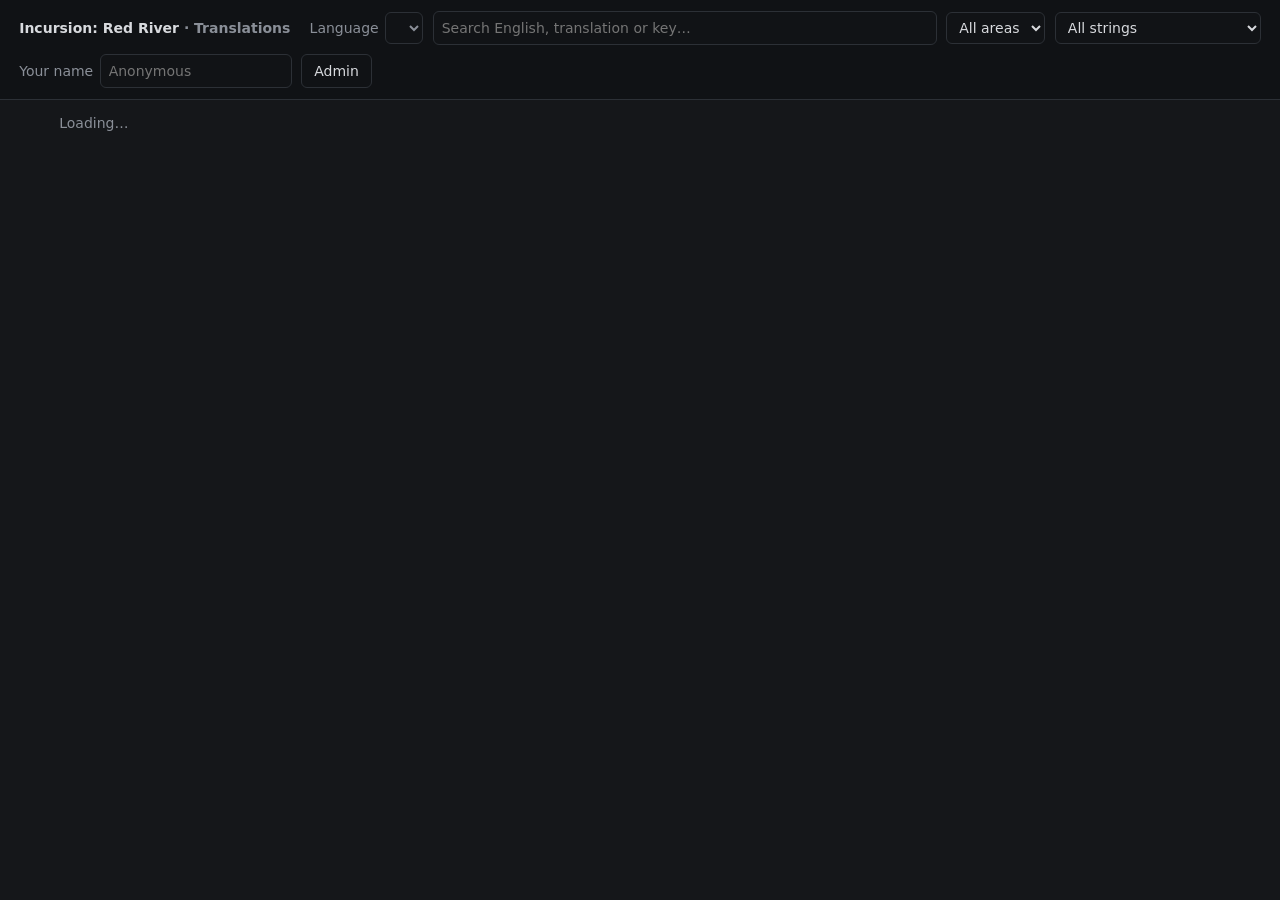
==== editor.html @ 63545543 "Community translation editor: suggestions, votes, admin queue with bulk apply Co-authored-by: Cursor" ====
<!doctype html>
<html lang="en">
<head>
<meta charset="utf-8">
<meta name="viewport" content="width=device-width, initial-scale=1">
<title>Incursion: Red River — Translation Editor</title>
<link rel="stylesheet" href="editor.css">
</head>
<body>
<header>
  <div class="brand">Incursion: Red River <span class="muted">· Translations</span></div>
  <label class="field">Language <select id="culture"></select></label>
  <input id="search" type="search" placeholder="Search English, translation or key…">
  <select id="area"><option value="">All areas</option></select>
  <select id="filter">
    <option value="all">All strings</option>
    <option value="ai">AI translated</option>
    <option value="missing">Untranslated / outdated</option>
    <option value="human">Human translated</option>
    <option value="open">Has suggestions</option>
    <option value="mine">My suggestions</option>
  </select>
  <label class="field">Your name <input id="displayName" maxlength="40" placeholder="Anonymous"></label>
  <button id="adminToggle" class="ghost">Admin</button>
</header>

<div id="notice" hidden></div>

<section id="admin" hidden>
  <div class="admin-grid">
    <div class="card">
      <h3>Moderator sign-in</h3>
      <p class="muted">Your Supabase admin account — needed to apply, reject and ban.</p>
      <div id="adminAuth" class="row">
        <input id="adminEmail" type="email" placeholder="Email" autocomplete="username">
        <input id="adminPassword" type="password" placeholder="Password" autocomplete="current-password">
        <button id="adminSignIn">Sign in</button>
      </div>
      <div class="row"><span id="adminWho" class="muted"></span><button id="adminSignOut" class="ghost" hidden>Sign out</button></div>
    </div>
    <div class="card">
      <h3>GitHub token</h3>
      <p class="muted">Fine-grained token for this repo with <b>Contents: read/write</b>. Kept only in this browser.</p>
      <div class="row">
        <input id="ghToken" type="password" placeholder="github_pat_…" autocomplete="off">
        <button id="ghSave">Save</button>
        <button id="ghForget" class="ghost">Forget</button>
      </div>
      <div id="ghWho" class="muted"></div>
    </div>
    <div class="card">
      <h3>Acceptance threshold</h3>
      <p class="muted">A suggestion enters the queue at net score (up − down) ≥ threshold.</p>
      <div id="thresholds"></div>
      <div class="row"><button id="thresholdsSave">Save to repo</button><span id="thresholdsState" class="muted"></span></div>
    </div>
  </div>
  <div class="card">
    <div class="row wrap">
      <h3 class="grow">Queue</h3>
      <label class="field"><input type="checkbox" id="queueAll"> Show every open suggestion</label>
      <button id="queueRefresh" class="ghost">Refresh</button>
      <button id="queueSelectAll" class="ghost">Select all</button>
      <button id="queueReject" class="danger">Reject selected</button>
      <button id="queueApply" class="primary">Apply selected</button>
    </div>
    <div id="queue" class="muted">Sign in and add a token to load the queue.</div>
  </div>
</section>

<main>
  <div id="summary" class="muted">Loading…</div>
  <div id="list"></div>
  <nav id="pager"></nav>
</main>

<div id="captcha" hidden>
  <div class="box">
    <p>Quick check before your first vote or suggestion.</p>
    <div id="captchaWidget"></div>
    <button id="captchaCancel" class="ghost">Cancel</button>
  </div>
</div>

<script type="module" src="editor.js"></script>
</body>
</html>
---- editor.css ----
:root {
  --bg: #15171a; --panel: #1d2024; --line: #2c3036; --text: #d8dade; --muted: #8a8f98;
  --accent: #4c8bf5; --good: #3fb37f; --warn: #d9a441; --bad: #e0605a; --ai: #a57cf0;
}
* { box-sizing: border-box; }
body { font: 14px/1.45 system-ui, "Segoe UI", "Noto Sans", sans-serif; background: var(--bg); color: var(--text); margin: 0; }
.muted { color: var(--muted); }
.grow { flex: 1; }
button, input, select, textarea { font: inherit; color: inherit; }
input, select, textarea { background: #111316; border: 1px solid var(--line); border-radius: 6px; padding: .35rem .5rem; }
textarea { width: 100%; min-height: 3.2rem; resize: vertical; }
button { background: #2a2f36; border: 1px solid var(--line); border-radius: 6px; padding: .35rem .75rem; cursor: pointer; }
button:hover:not(:disabled) { border-color: var(--accent); }
button:disabled { opacity: .45; cursor: default; }
button.primary { background: var(--accent); border-color: var(--accent); color: #fff; }
button.danger { color: var(--bad); }
button.ghost { background: transparent; }
button.link { background: none; border: none; color: var(--accent); padding: 0; }

header { position: sticky; top: 0; z-index: 5; display: flex; flex-wrap: wrap; gap: .6rem; align-items: center;
  padding: .7rem 1.2rem; background: #101215; border-bottom: 1px solid var(--line); }
header .brand { font-weight: 600; margin-right: .6rem; }
header #search { flex: 1; min-width: 14rem; }
.field { display: inline-flex; gap: .4rem; align-items: center; color: var(--muted); }
.row { display: flex; gap: .5rem; align-items: center; margin-top: .4rem; }
.row.wrap { flex-wrap: wrap; margin-top: 0; }

#notice { margin: .8rem 1.2rem 0; padding: .6rem .8rem; border-radius: 6px; background: #2b2410; border: 1px solid #5a4a1c; }
#notice.error { background: #2d1616; border-color: #6b2b2b; }

main, #admin { padding: .8rem 1.2rem; max-width: 1200px; margin: 0 auto; }
#summary { margin-bottom: .6rem; }
.card { background: var(--panel); border: 1px solid var(--line); border-radius: 8px; padding: .8rem 1rem; margin-bottom: .8rem; }
.card h3 { margin: 0 0 .3rem; font-size: 15px; }
.admin-grid { display: grid; grid-template-columns: repeat(auto-fit, minmax(300px, 1fr)); gap: .8rem; }

.entry { background: var(--panel); border: 1px solid var(--line); border-radius: 8px; padding: .7rem .9rem; margin-bottom: .6rem; }
.entry .head { display: flex; gap: .6rem; font-size: 12px; color: var(--muted); }
.entry .head .key { font-family: ui-monospace, Consolas, monospace; overflow: hidden; text-overflow: ellipsis; white-space: nowrap; }
.text { white-space: pre-wrap; word-break: break-word; }
.source { margin: .25rem 0 .45rem; font-size: 15px; }
.current { display: flex; gap: .7rem; align-items: flex-start; padding: .45rem .6rem; background: #17191c; border-radius: 6px; }
.current .text { flex: 1; }
.current.empty .text { color: var(--muted); font-style: italic; }

.badge { display: inline-block; font-size: 11px; padding: .05rem .45rem; border-radius: 999px; border: 1px solid currentColor; white-space: nowrap; }
.badge.ai { color: var(--ai); } .badge.community, .badge.human { color: var(--good); }
.badge.none { color: var(--muted); } .badge.stale, .badge.outdated { color: var(--warn); }
.badge.pass { color: var(--accent); } .badge.mine { color: var(--muted); }

.votes { display: inline-flex; gap: .25rem; align-items: center; white-space: nowrap; }
.votes button { padding: .1rem .45rem; font-size: 12px; }
.votes button.up.active { border-color: var(--good); color: var(--good); }
.votes button.down.active { border-color: var(--bad); color: var(--bad); }
.votes .net { min-width: 2.2rem; text-align: center; font-variant-numeric: tabular-nums; }

.toggle { margin-top: .45rem; }
.suggestions { margin-top: .5rem; border-left: 2px solid var(--line); padding-left: .8rem; }
.sugg { padding: .45rem 0; border-bottom: 1px solid var(--line); }
.sugg:last-child { border-bottom: none; }
.sugg .line { display: flex; gap: .7rem; align-items: flex-start; }
.sugg .line .text { flex: 1; }
.sugg .note { color: var(--muted); font-size: 13px; margin-top: .15rem; white-space: pre-wrap; }
.sugg .by { color: var(--muted); font-size: 12px; margin-top: .2rem; display: flex; gap: .45rem; flex-wrap: wrap; align-items: center; }
.sugg.outdated .text { opacity: .6; }

.form { margin-top: .6rem; display: grid; gap: .4rem; }
.form .problems { color: var(--warn); font-size: 12px; }
.form .row { margin-top: 0; }

#pager { display: flex; gap: .5rem; align-items: center; justify-content: center; padding: .6rem 0 2rem; }

table.queue { width: 100%; border-collapse: collapse; margin-top: .5rem; }
table.queue th, table.queue td { padding: .35rem .5rem; border-bottom: 1px solid var(--line); text-align: left; vertical-align: top; }
table.queue td.num { text-align: right; font-variant-numeric: tabular-nums; white-space: nowrap; }
table.queue tr.outdated td { opacity: .5; }

#thresholds { display: grid; grid-template-columns: auto 5rem; gap: .3rem .6rem; align-items: center; }
#thresholds input[type=number] { width: 5rem; }

#captcha { position: fixed; inset: 0; background: rgba(0,0,0,.6); display: grid; place-items: center; z-index: 20; }
#captcha[hidden] { display: none; }
#captcha .box { background: var(--panel); border: 1px solid var(--line); border-radius: 8px; padding: 1rem 1.2rem; display: grid; gap: .6rem; justify-items: center; }
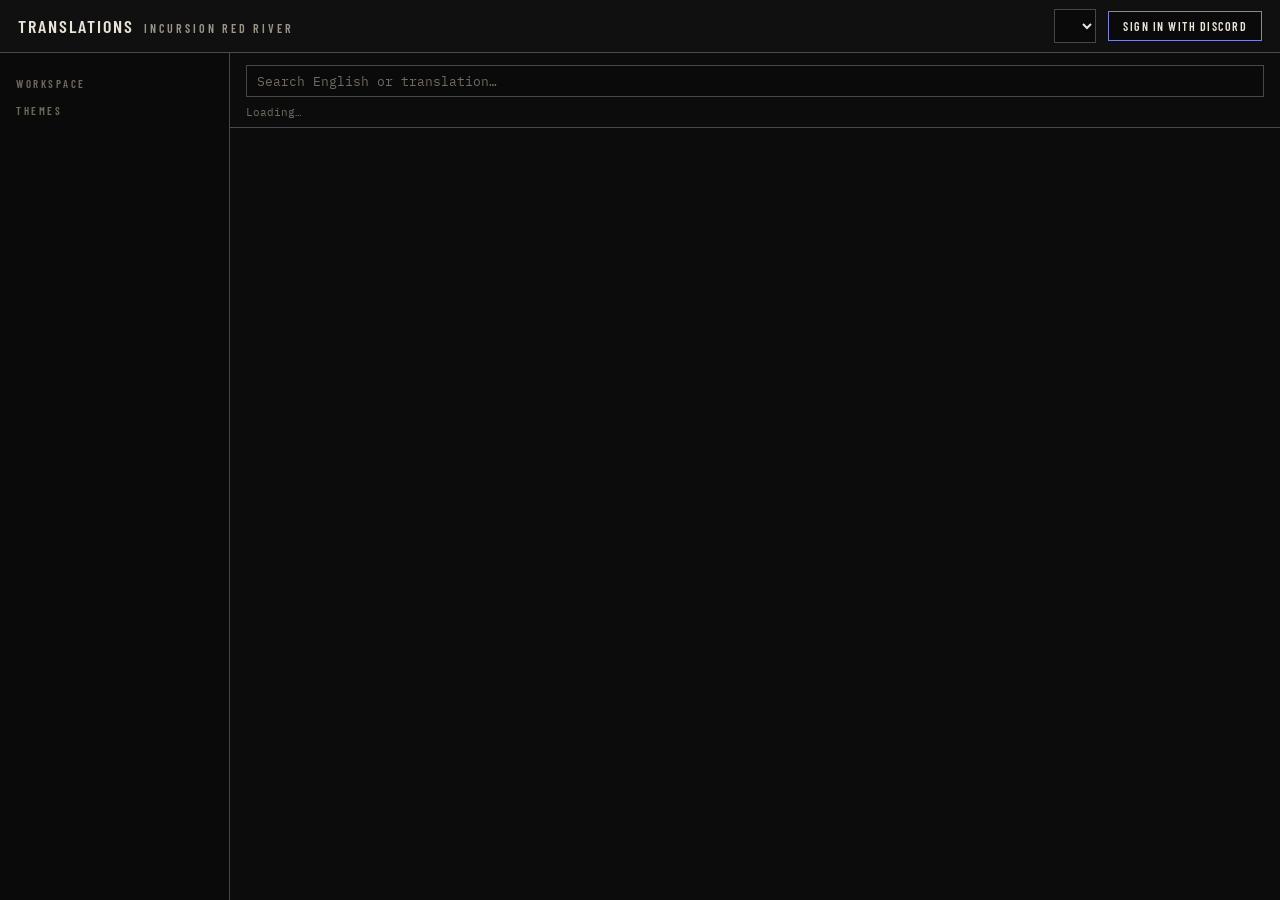
==== commit 559a5490: "Community editor: Discord sign-in (one vote per person), themed categories, rendered rich text, admi" ====
--- a/editor.html
+++ b/editor.html
@@ -1,87 +1,59 @@
-<!doctype html>
+<!DOCTYPE html>
 <html lang="en">
 <head>
-<meta charset="utf-8">
-<meta name="viewport" content="width=device-width, initial-scale=1">
-<title>Incursion: Red River — Translation Editor</title>
+<meta charset="UTF-8">
+<meta name="viewport" content="width=device-width, initial-scale=1.0">
+<title>Incursion Red River — Translations</title>
+<link rel="preconnect" href="https://fonts.googleapis.com">
+<link rel="preconnect" href="https://fonts.gstatic.com" crossorigin>
+<link href="https://fonts.googleapis.com/css2?family=IBM+Plex+Mono:wght@400;500;600&family=Barlow+Condensed:wght@500;600;700&family=Noto+Sans:ital,wght@0,400;0,700;1,400;1,700&display=swap" rel="stylesheet">
 <link rel="stylesheet" href="editor.css">
 </head>
 <body>
 <header>
-  <div class="brand">Incursion: Red River <span class="muted">· Translations</span></div>
-  <label class="field">Language <select id="culture"></select></label>
-  <input id="search" type="search" placeholder="Search English, translation or key…">
-  <select id="area"><option value="">All areas</option></select>
-  <select id="filter">
-    <option value="all">All strings</option>
-    <option value="ai">AI translated</option>
-    <option value="missing">Untranslated / outdated</option>
-    <option value="human">Human translated</option>
-    <option value="open">Has suggestions</option>
-    <option value="mine">My suggestions</option>
-  </select>
-  <label class="field">Your name <input id="displayName" maxlength="40" placeholder="Anonymous"></label>
-  <button id="adminToggle" class="ghost">Admin</button>
-</header>
-
-<div id="notice" hidden></div>
-
-<section id="admin" hidden>
-  <div class="admin-grid">
-    <div class="card">
-      <h3>Moderator sign-in</h3>
-      <p class="muted">Your Supabase admin account — needed to apply, reject and ban.</p>
-      <div id="adminAuth" class="row">
-        <input id="adminEmail" type="email" placeholder="Email" autocomplete="username">
-        <input id="adminPassword" type="password" placeholder="Password" autocomplete="current-password">
-        <button id="adminSignIn">Sign in</button>
-      </div>
-      <div class="row"><span id="adminWho" class="muted"></span><button id="adminSignOut" class="ghost" hidden>Sign out</button></div>
-    </div>
-    <div class="card">
-      <h3>GitHub token</h3>
-      <p class="muted">Fine-grained token for this repo with <b>Contents: read/write</b>. Kept only in this browser.</p>
-      <div class="row">
-        <input id="ghToken" type="password" placeholder="github_pat_…" autocomplete="off">
-        <button id="ghSave">Save</button>
-        <button id="ghForget" class="ghost">Forget</button>
-      </div>
-      <div id="ghWho" class="muted"></div>
-    </div>
-    <div class="card">
-      <h3>Acceptance threshold</h3>
-      <p class="muted">A suggestion enters the queue at net score (up − down) ≥ threshold.</p>
-      <div id="thresholds"></div>
-      <div class="row"><button id="thresholdsSave">Save to repo</button><span id="thresholdsState" class="muted"></span></div>
+  <h1>Translations<small>Incursion Red River</small></h1>
+  <div class="spacer"></div>
+  <select id="culture" title="Language you are translating into"></select>
+  <button id="adminBtn" class="ghost" hidden>Admin</button>
+  <div id="account">
+    <button id="signInBtn" class="discord">Sign in with Discord</button>
+    <button id="accountBtn" class="ghost" hidden></button>
+    <div id="accountMenu" hidden>
+      <div class="who" id="accountWho"></div>
+      <button id="copyIdBtn" class="ghost small">Copy user id</button>
+      <button id="signOutBtn" class="ghost small">Sign out</button>
     </div>
   </div>
-  <div class="card">
-    <div class="row wrap">
-      <h3 class="grow">Queue</h3>
-      <label class="field"><input type="checkbox" id="queueAll"> Show every open suggestion</label>
-      <button id="queueRefresh" class="ghost">Refresh</button>
-      <button id="queueSelectAll" class="ghost">Select all</button>
-      <button id="queueReject" class="danger">Reject selected</button>
-      <button id="queueApply" class="primary">Apply selected</button>
+</header>
+<main>
+  <div id="sidebar">
+    <div class="side-h">Workspace</div>
+    <div id="views"></div>
+    <div class="side-h">Themes</div>
+    <div id="themeList"></div>
+    <div id="adminNav" hidden>
+      <div class="side-h">Admin</div>
+      <div id="adminViews"></div>
     </div>
-    <div id="queue" class="muted">Sign in and add a token to load the queue.</div>
   </div>
-</section>
 
-<main>
-  <div id="summary" class="muted">Loading…</div>
-  <div id="list"></div>
-  <nav id="pager"></nav>
+  <div id="content">
+    <div id="toolbar">
+      <div class="trow">
+        <input type="search" id="search" placeholder="Search English or translation…">
+      </div>
+      <div id="countline">Loading…</div>
+      <div id="notice" hidden></div>
+    </div>
+    <div id="listWrap"></div>
+    <div id="adminView" hidden></div>
+  </div>
+
+  <div id="panel">
+    <div id="panelHead"></div>
+    <div id="panelBody"></div>
+  </div>
 </main>
-
-<div id="captcha" hidden>
-  <div class="box">
-    <p>Quick check before your first vote or suggestion.</p>
-    <div id="captchaWidget"></div>
-    <button id="captchaCancel" class="ghost">Cancel</button>
-  </div>
-</div>
-
 <script type="module" src="editor.js"></script>
 </body>
 </html>
--- a/editor.css
+++ b/editor.css
@@ -1,83 +1,174 @@
 :root {
-  --bg: #15171a; --panel: #1d2024; --line: #2c3036; --text: #d8dade; --muted: #8a8f98;
-  --accent: #4c8bf5; --good: #3fb37f; --warn: #d9a441; --bad: #e0605a; --ai: #a57cf0;
+  --bg: #0c0c0c;
+  --sidebar: #0a0a0a;
+  --panel: #101010;
+  --panel2: #161616;
+  --hover: #1a1a18;
+  --border: rgba(232, 228, 216, 0.28);
+  --border-strong: rgba(232, 228, 216, 0.55);
+  --text: #e8e4d8;
+  --dim: #9a9588;
+  --faint: #706b5e;
+  --accent: #c9b87a;
+  --accent-text: #14110a;
+  --attention: #d89c56;
+  --danger: #d47868;
+  --good: #8fbf7f;
+  --ai: #b08fc9;
+  --rt-red: #e0604f;
+  --font-ui: "Barlow Condensed", "Segoe UI", sans-serif;
+  --font-mono: "IBM Plex Mono", Consolas, monospace;
+  --font-text: "Noto Sans", "Segoe UI", system-ui, sans-serif;
 }
 * { box-sizing: border-box; }
-body { font: 14px/1.45 system-ui, "Segoe UI", "Noto Sans", sans-serif; background: var(--bg); color: var(--text); margin: 0; }
-.muted { color: var(--muted); }
-.grow { flex: 1; }
-button, input, select, textarea { font: inherit; color: inherit; }
-input, select, textarea { background: #111316; border: 1px solid var(--line); border-radius: 6px; padding: .35rem .5rem; }
-textarea { width: 100%; min-height: 3.2rem; resize: vertical; }
-button { background: #2a2f36; border: 1px solid var(--line); border-radius: 6px; padding: .35rem .75rem; cursor: pointer; }
-button:hover:not(:disabled) { border-color: var(--accent); }
-button:disabled { opacity: .45; cursor: default; }
-button.primary { background: var(--accent); border-color: var(--accent); color: #fff; }
-button.danger { color: var(--bad); }
+html { color-scheme: dark; }
+body { margin: 0; font-family: var(--font-mono); background: var(--bg); color: var(--text); font-size: 13px; overflow: hidden; }
+::placeholder { color: var(--faint); opacity: 1; }
+[hidden] { display: none !important; }
+
+/* ---- header ---- */
+header { display: flex; align-items: center; gap: 12px; padding: 0 18px; height: 53px; background: var(--panel); border-bottom: 1px solid var(--border); }
+header h1 { font-family: var(--font-ui); font-size: 18px; font-weight: 600; margin: 0; letter-spacing: 2px; text-transform: uppercase; }
+header h1 small { color: var(--dim); font-size: 12px; letter-spacing: 3px; margin-left: 10px; }
+header .spacer { flex: 1; }
+header select { width: auto; }
+#account { position: relative; }
+#accountMenu { position: absolute; right: 0; top: calc(100% + 6px); background: var(--panel2); border: 1px solid var(--border-strong); min-width: 230px; z-index: 40; padding: 6px; }
+#accountMenu .who { padding: 6px 8px 8px; color: var(--dim); font-size: 11.5px; border-bottom: 1px solid var(--border); margin-bottom: 6px; word-break: break-all; }
+#accountMenu button { width: 100%; text-align: left; margin-top: 3px; }
+
+/* ---- controls ---- */
+input[type=text], input[type=search], input[type=number], input[type=password], textarea, select {
+  background: #0a0a0a; color: var(--text); border: 1px solid var(--border); border-radius: 0;
+  padding: 7px 10px; font-size: 12.5px; font-family: var(--font-mono); width: 100%;
+}
+input:focus, textarea:focus, select:focus, .rich:focus { outline: none; border-color: var(--accent); }
+button {
+  background: #0a0a0a; color: var(--text); border: 1px solid var(--border-strong); border-radius: 0;
+  padding: 7px 14px; font-size: 12px; cursor: pointer; font-family: var(--font-ui);
+  letter-spacing: 1.5px; text-transform: uppercase; font-weight: 600; white-space: nowrap;
+}
+button:hover:not(:disabled) { border-color: var(--accent); color: var(--accent); }
+button:disabled { opacity: .4; cursor: default; }
+button.primary { background: var(--accent); color: var(--accent-text); border-color: var(--accent); clip-path: polygon(7px 0, 100% 0, 100% calc(100% - 7px), calc(100% - 7px) 100%, 0 100%, 0 7px); }
+button.primary:hover:not(:disabled) { color: var(--accent-text); filter: brightness(1.1); }
 button.ghost { background: transparent; }
-button.link { background: none; border: none; color: var(--accent); padding: 0; }
+button.danger { color: var(--danger); border-color: var(--danger); }
+button.small { padding: 4px 10px; font-size: 11px; }
+button.discord { border-color: #7984d8; }
+label.lbl { display: block; font-size: 11px; color: var(--dim); margin: 12px 0 4px; text-transform: uppercase; letter-spacing: 1.5px; font-family: var(--font-ui); font-weight: 600; }
+.hint { color: var(--faint); font-size: 11.5px; line-height: 1.6; }
 
-header { position: sticky; top: 0; z-index: 5; display: flex; flex-wrap: wrap; gap: .6rem; align-items: center;
-  padding: .7rem 1.2rem; background: #101215; border-bottom: 1px solid var(--line); }
-header .brand { font-weight: 600; margin-right: .6rem; }
-header #search { flex: 1; min-width: 14rem; }
-.field { display: inline-flex; gap: .4rem; align-items: center; color: var(--muted); }
-.row { display: flex; gap: .5rem; align-items: center; margin-top: .4rem; }
-.row.wrap { flex-wrap: wrap; margin-top: 0; }
+/* ---- layout ---- */
+main { display: flex; height: calc(100vh - 53px); }
+#sidebar { width: 230px; flex-shrink: 0; background: var(--sidebar); border-right: 1px solid var(--border); overflow-y: auto; padding: 10px; }
+#content { flex: 1; min-width: 0; display: flex; flex-direction: column; }
+#panel { width: 480px; flex-shrink: 0; background: var(--panel); border-left: 1px solid var(--border); display: none; flex-direction: column; }
+#panel.open { display: flex; }
 
-#notice { margin: .8rem 1.2rem 0; padding: .6rem .8rem; border-radius: 6px; background: #2b2410; border: 1px solid #5a4a1c; }
-#notice.error { background: #2d1616; border-color: #6b2b2b; }
+/* ---- sidebar ---- */
+.side-h { font-family: var(--font-ui); font-size: 11px; color: var(--faint); letter-spacing: 2.5px; text-transform: uppercase; font-weight: 600; margin: 14px 6px 6px; }
+.side-item { display: flex; align-items: center; gap: 8px; padding: 5px 9px; cursor: pointer; color: var(--dim); font-family: var(--font-ui); font-weight: 600; font-size: 14px; letter-spacing: 1px; text-transform: uppercase; border: 1px solid transparent; margin-bottom: 1px; }
+.side-item:hover { color: var(--text); border-color: var(--border); }
+.side-item.active { color: var(--accent); background: var(--panel2); border: 1px solid var(--border); }
+.side-item .nm { flex: 1; min-width: 0; overflow: hidden; text-overflow: ellipsis; white-space: nowrap; }
+.side-item .ct { color: var(--faint); font-size: 11px; font-family: var(--font-mono); letter-spacing: 0; }
+.side-item .ct.attn { color: var(--attention); }
 
-main, #admin { padding: .8rem 1.2rem; max-width: 1200px; margin: 0 auto; }
-#summary { margin-bottom: .6rem; }
-.card { background: var(--panel); border: 1px solid var(--line); border-radius: 8px; padding: .8rem 1rem; margin-bottom: .8rem; }
-.card h3 { margin: 0 0 .3rem; font-size: 15px; }
-.admin-grid { display: grid; grid-template-columns: repeat(auto-fit, minmax(300px, 1fr)); gap: .8rem; }
+/* ---- toolbar + list ---- */
+#toolbar { padding: 12px 16px 8px; border-bottom: 1px solid var(--border); }
+#toolbar .trow { display: flex; gap: 8px; align-items: center; }
+#countline { color: var(--faint); font-size: 11px; margin-top: 8px; }
+#notice { margin-top: 8px; padding: 8px 11px; background: rgba(80, 52, 22, 0.25); border: 1px dashed var(--attention); font-size: 12px; line-height: 1.6; }
+#notice.err { background: rgba(90, 30, 25, 0.3); border-color: var(--danger); }
+#notice.ok { background: rgba(60, 60, 30, 0.25); border-color: var(--accent); }
+#listWrap { flex: 1; overflow-y: auto; }
+table.list { width: 100%; border-collapse: collapse; table-layout: fixed; }
+table.list th { position: sticky; top: 0; background: var(--bg); z-index: 1; text-align: left; font-family: var(--font-ui); font-size: 11px; color: var(--faint); letter-spacing: 2px; text-transform: uppercase; font-weight: 600; padding: 8px 10px; border-bottom: 1px solid var(--border-strong); }
+table.list td { padding: 8px 10px; border-bottom: 1px dashed var(--border); vertical-align: top; }
+table.list tr.row { cursor: pointer; }
+table.list tr.row:hover td { background: var(--hover); }
+table.list tr.row.active td { background: var(--panel2); }
+table.list td.c-text { font-family: var(--font-text); font-size: 13.5px; line-height: 1.45; }
+table.list td.c-text .clamp { display: -webkit-box; -webkit-line-clamp: 3; -webkit-box-orient: vertical; overflow: hidden; white-space: pre-wrap; word-break: break-word; }
+table.list td.c-text .empty { color: var(--faint); font-style: italic; font-family: var(--font-mono); font-size: 12px; }
+table.list td.c-meta { white-space: nowrap; color: var(--dim); font-size: 11.5px; }
+table.list td.c-meta .sb { margin-bottom: 4px; }
+.more { display: flex; justify-content: center; padding: 14px; }
+.empty-state { color: var(--dim); padding: 40px 20px; line-height: 1.7; text-align: center; }
 
-.entry { background: var(--panel); border: 1px solid var(--line); border-radius: 8px; padding: .7rem .9rem; margin-bottom: .6rem; }
-.entry .head { display: flex; gap: .6rem; font-size: 12px; color: var(--muted); }
-.entry .head .key { font-family: ui-monospace, Consolas, monospace; overflow: hidden; text-overflow: ellipsis; white-space: nowrap; }
-.text { white-space: pre-wrap; word-break: break-word; }
-.source { margin: .25rem 0 .45rem; font-size: 15px; }
-.current { display: flex; gap: .7rem; align-items: flex-start; padding: .45rem .6rem; background: #17191c; border-radius: 6px; }
-.current .text { flex: 1; }
-.current.empty .text { color: var(--muted); font-style: italic; }
+/* ---- chips ---- */
+.sb { display: inline-block; font-family: var(--font-ui); font-size: 10.5px; font-weight: 600; letter-spacing: 1.2px; text-transform: uppercase; padding: 1px 7px; border: 1px solid; white-space: nowrap; }
+.sb.ai { color: var(--ai); } .sb.community, .sb.human { color: var(--good); }
+.sb.none { color: var(--faint); } .sb.stale, .sb.outdated { color: var(--attention); }
+.sb.pass { color: var(--accent); } .sb.mine { color: var(--dim); }
 
-.badge { display: inline-block; font-size: 11px; padding: .05rem .45rem; border-radius: 999px; border: 1px solid currentColor; white-space: nowrap; }
-.badge.ai { color: var(--ai); } .badge.community, .badge.human { color: var(--good); }
-.badge.none { color: var(--muted); } .badge.stale, .badge.outdated { color: var(--warn); }
-.badge.pass { color: var(--accent); } .badge.mine { color: var(--muted); }
+/* ---- rich text (in-game formatting) ---- */
+.rt { white-space: pre-wrap; word-break: break-word; }
+.rt-red { color: var(--rt-red); }
+.rt-strong { font-weight: 700; }
+.rt-italic { font-style: italic; }
+.rt-strongitalic, .rt-italicstrong { font-weight: 700; font-style: italic; }
+.rt-redacted { background: #2c2922; color: var(--dim); padding: 0 2px; }
+.rt-file_id, .rt-directory, .rt-fguid { font-family: var(--font-mono); font-size: .92em; color: var(--dim); }
+.rt-unknown { text-decoration: underline dotted var(--faint); }
+.arg { display: inline-block; font-family: var(--font-mono); font-size: .85em; color: var(--accent); border: 1px solid var(--accent); padding: 0 4px; margin: 0 1px; line-height: 1.35; user-select: all; }
 
-.votes { display: inline-flex; gap: .25rem; align-items: center; white-space: nowrap; }
-.votes button { padding: .1rem .45rem; font-size: 12px; }
-.votes button.up.active { border-color: var(--good); color: var(--good); }
-.votes button.down.active { border-color: var(--bad); color: var(--bad); }
-.votes .net { min-width: 2.2rem; text-align: center; font-variant-numeric: tabular-nums; }
+/* ---- detail panel ---- */
+#panelHead { padding: 14px 16px 10px; border-bottom: 1px solid var(--border); }
+#panelHead .top { display: flex; align-items: flex-start; gap: 12px; }
+#panelHead .theme { color: var(--faint); font-family: var(--font-ui); font-size: 12.5px; letter-spacing: 1.5px; text-transform: uppercase; }
+#panelHead .close { margin-left: auto; cursor: pointer; color: var(--dim); font-size: 15px; padding: 2px 7px; border: 1px solid transparent; }
+#panelHead .close:hover { color: var(--text); border-color: var(--border); }
+#panelHead .origin { color: var(--faint); font-size: 10.5px; word-break: break-all; margin-top: 4px; }
+#panelBody { flex: 1; overflow-y: auto; padding: 4px 16px 16px; }
+.sec { font-family: var(--font-ui); font-size: 12px; color: var(--faint); letter-spacing: 2.5px; text-transform: uppercase; font-weight: 600; margin: 18px 0 8px; padding-bottom: 5px; border-bottom: 1px solid var(--border); display: flex; align-items: center; gap: 8px; }
+.sec .grow { flex: 1; }
+.textbox { font-family: var(--font-text); font-size: 15px; line-height: 1.5; padding: 9px 11px; background: var(--panel2); border: 1px dashed var(--border); }
+.textbox.empty { color: var(--faint); font-style: italic; font-family: var(--font-mono); font-size: 12px; }
+.textbox + .rowline { margin-top: 6px; }
+.rowline { display: flex; align-items: center; gap: 8px; flex-wrap: wrap; }
+.rowline .grow { flex: 1; }
+.devnote { color: var(--dim); font-size: 12px; margin-top: 6px; }
 
-.toggle { margin-top: .45rem; }
-.suggestions { margin-top: .5rem; border-left: 2px solid var(--line); padding-left: .8rem; }
-.sugg { padding: .45rem 0; border-bottom: 1px solid var(--line); }
-.sugg:last-child { border-bottom: none; }
-.sugg .line { display: flex; gap: .7rem; align-items: flex-start; }
-.sugg .line .text { flex: 1; }
-.sugg .note { color: var(--muted); font-size: 13px; margin-top: .15rem; white-space: pre-wrap; }
-.sugg .by { color: var(--muted); font-size: 12px; margin-top: .2rem; display: flex; gap: .45rem; flex-wrap: wrap; align-items: center; }
-.sugg.outdated .text { opacity: .6; }
+.votes { display: inline-flex; align-items: center; gap: 4px; }
+.votes button { padding: 2px 8px; font-family: var(--font-mono); letter-spacing: 0; font-size: 11.5px; }
+.votes button.up.active { color: var(--good); border-color: var(--good); }
+.votes button.down.active { color: var(--danger); border-color: var(--danger); }
+.votes .net { min-width: 30px; text-align: center; font-size: 12px; }
 
-.form { margin-top: .6rem; display: grid; gap: .4rem; }
-.form .problems { color: var(--warn); font-size: 12px; }
-.form .row { margin-top: 0; }
+.sugg { border: 1px dashed var(--border); padding: 9px 11px; margin-bottom: 8px; background: var(--panel2); }
+.sugg.outdated { opacity: .6; }
+.sugg .stext { font-family: var(--font-text); font-size: 14.5px; line-height: 1.5; }
+.sugg .note { color: var(--dim); font-size: 12px; margin-top: 5px; white-space: pre-wrap; border-left: 2px solid var(--border); padding-left: 8px; }
+.sugg .rowline { margin-top: 7px; color: var(--faint); font-size: 11px; }
+.linkbtn { background: none; border: none; padding: 0; color: var(--dim); font-family: var(--font-ui); font-size: 11px; letter-spacing: 1.2px; }
+.linkbtn:hover:not(:disabled) { color: var(--accent); }
+.linkbtn.danger { color: var(--danger); }
 
-#pager { display: flex; gap: .5rem; align-items: center; justify-content: center; padding: .6rem 0 2rem; }
+/* ---- rich editor ---- */
+.fmtbar { display: flex; gap: 5px; flex-wrap: wrap; margin-bottom: 5px; }
+.fmtbar button { padding: 3px 9px; font-size: 11px; }
+.fmtbar .sep { width: 1px; background: var(--border); margin: 0 3px; }
+.rich { min-height: 84px; background: #0a0a0a; border: 1px solid var(--border); padding: 9px 11px; font-family: var(--font-text); font-size: 15px; line-height: 1.5; white-space: pre-wrap; word-break: break-word; cursor: text; }
+.rich:empty::before { content: attr(data-placeholder); color: var(--faint); font-family: var(--font-mono); font-size: 12px; }
+.problems { color: var(--attention); font-size: 11.5px; line-height: 1.6; margin-top: 5px; }
+.formfoot { display: flex; gap: 8px; align-items: center; margin-top: 8px; }
+.formfoot .grow { flex: 1; }
+.signin-box { border: 1px dashed var(--border); padding: 12px; color: var(--dim); line-height: 1.6; background: var(--panel2); }
+.signin-box button { margin-top: 8px; }
 
-table.queue { width: 100%; border-collapse: collapse; margin-top: .5rem; }
-table.queue th, table.queue td { padding: .35rem .5rem; border-bottom: 1px solid var(--line); text-align: left; vertical-align: top; }
-table.queue td.num { text-align: right; font-variant-numeric: tabular-nums; white-space: nowrap; }
+/* ---- admin ---- */
+#adminView { flex: 1; overflow-y: auto; padding: 16px; }
+.card { background: var(--panel); border: 1px solid var(--border); padding: 12px 14px; margin-bottom: 14px; }
+.card h3 { margin: 0 0 6px; font-family: var(--font-ui); font-size: 14px; letter-spacing: 2px; text-transform: uppercase; font-weight: 600; }
+.grid2 { display: grid; grid-template-columns: repeat(auto-fit, minmax(320px, 1fr)); gap: 14px; }
+#thresholds { display: grid; grid-template-columns: 1fr 90px; gap: 6px 10px; align-items: center; margin-top: 8px; }
+#thresholds span { color: var(--dim); }
+table.queue { width: 100%; border-collapse: collapse; margin-top: 10px; }
+table.queue th { text-align: left; font-family: var(--font-ui); font-size: 11px; color: var(--faint); letter-spacing: 2px; text-transform: uppercase; padding: 6px 8px; border-bottom: 1px solid var(--border-strong); }
+table.queue td { padding: 7px 8px; border-bottom: 1px dashed var(--border); vertical-align: top; }
+table.queue td.t { font-family: var(--font-text); font-size: 13.5px; }
+table.queue td.num { text-align: right; white-space: nowrap; }
 table.queue tr.outdated td { opacity: .5; }
-
-#thresholds { display: grid; grid-template-columns: auto 5rem; gap: .3rem .6rem; align-items: center; }
-#thresholds input[type=number] { width: 5rem; }
-
-#captcha { position: fixed; inset: 0; background: rgba(0,0,0,.6); display: grid; place-items: center; z-index: 20; }
-#captcha[hidden] { display: none; }
-#captcha .box { background: var(--panel); border: 1px solid var(--line); border-radius: 8px; padding: 1rem 1.2rem; display: grid; gap: .6rem; justify-items: center; }
+table.queue .sub { color: var(--faint); font-size: 11px; margin-top: 3px; font-family: var(--font-mono); }
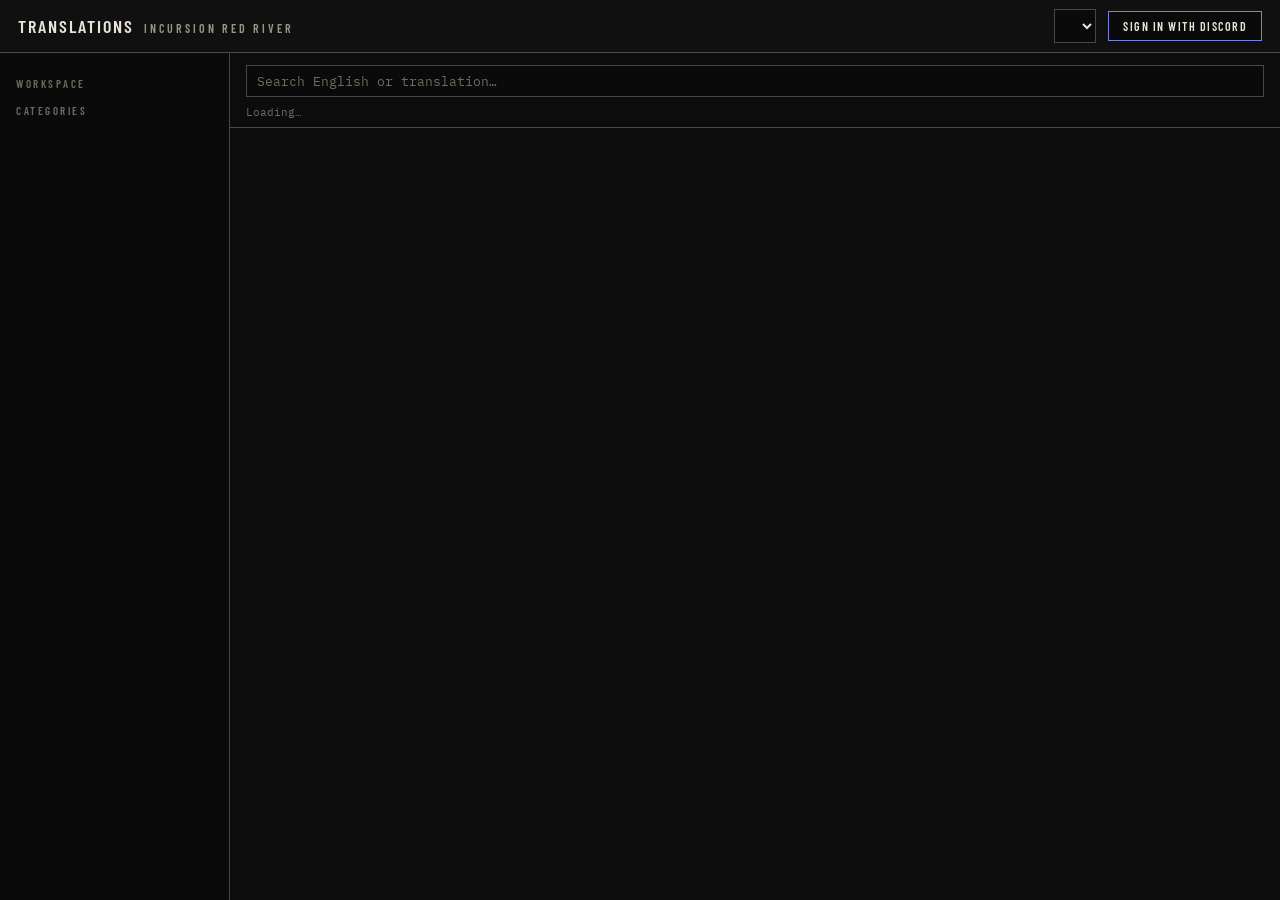
==== commit 0d6276ae: "Editor: categories, always-visible voting and suggestions, admin bulk 'Don't localize' (Excluded.jso" ====
--- a/editor.html
+++ b/editor.html
@@ -29,8 +29,8 @@
   <div id="sidebar">
     <div class="side-h">Workspace</div>
     <div id="views"></div>
-    <div class="side-h">Themes</div>
-    <div id="themeList"></div>
+    <div class="side-h">Categories</div>
+    <div id="categoryList"></div>
     <div id="adminNav" hidden>
       <div class="side-h">Admin</div>
       <div id="adminViews"></div>
@@ -43,16 +43,12 @@
         <input type="search" id="search" placeholder="Search English or translation…">
       </div>
       <div id="countline">Loading…</div>
+      <div id="selbar" hidden></div>
       <div id="notice" hidden></div>
     </div>
     <div id="listWrap"></div>
     <div id="adminView" hidden></div>
   </div>
-
-  <div id="panel">
-    <div id="panelHead"></div>
-    <div id="panelBody"></div>
-  </div>
 </main>
 <script type="module" src="editor.js"></script>
 </body>
--- a/editor.css
+++ b/editor.css
@@ -63,9 +63,6 @@
 main { display: flex; height: calc(100vh - 53px); }
 #sidebar { width: 230px; flex-shrink: 0; background: var(--sidebar); border-right: 1px solid var(--border); overflow-y: auto; padding: 10px; }
 #content { flex: 1; min-width: 0; display: flex; flex-direction: column; }
-#panel { width: 480px; flex-shrink: 0; background: var(--panel); border-left: 1px solid var(--border); display: none; flex-direction: column; }
-#panel.open { display: flex; }
-
 /* ---- sidebar ---- */
 .side-h { font-family: var(--font-ui); font-size: 11px; color: var(--faint); letter-spacing: 2.5px; text-transform: uppercase; font-weight: 600; margin: 14px 6px 6px; }
 .side-item { display: flex; align-items: center; gap: 8px; padding: 5px 9px; cursor: pointer; color: var(--dim); font-family: var(--font-ui); font-weight: 600; font-size: 14px; letter-spacing: 1px; text-transform: uppercase; border: 1px solid transparent; margin-bottom: 1px; }
@@ -82,18 +79,7 @@
 #notice { margin-top: 8px; padding: 8px 11px; background: rgba(80, 52, 22, 0.25); border: 1px dashed var(--attention); font-size: 12px; line-height: 1.6; }
 #notice.err { background: rgba(90, 30, 25, 0.3); border-color: var(--danger); }
 #notice.ok { background: rgba(60, 60, 30, 0.25); border-color: var(--accent); }
-#listWrap { flex: 1; overflow-y: auto; }
-table.list { width: 100%; border-collapse: collapse; table-layout: fixed; }
-table.list th { position: sticky; top: 0; background: var(--bg); z-index: 1; text-align: left; font-family: var(--font-ui); font-size: 11px; color: var(--faint); letter-spacing: 2px; text-transform: uppercase; font-weight: 600; padding: 8px 10px; border-bottom: 1px solid var(--border-strong); }
-table.list td { padding: 8px 10px; border-bottom: 1px dashed var(--border); vertical-align: top; }
-table.list tr.row { cursor: pointer; }
-table.list tr.row:hover td { background: var(--hover); }
-table.list tr.row.active td { background: var(--panel2); }
-table.list td.c-text { font-family: var(--font-text); font-size: 13.5px; line-height: 1.45; }
-table.list td.c-text .clamp { display: -webkit-box; -webkit-line-clamp: 3; -webkit-box-orient: vertical; overflow: hidden; white-space: pre-wrap; word-break: break-word; }
-table.list td.c-text .empty { color: var(--faint); font-style: italic; font-family: var(--font-mono); font-size: 12px; }
-table.list td.c-meta { white-space: nowrap; color: var(--dim); font-size: 11.5px; }
-table.list td.c-meta .sb { margin-bottom: 4px; }
+#listWrap { flex: 1; overflow-y: auto; padding: 12px 16px; }
 .more { display: flex; justify-content: center; padding: 14px; }
 .empty-state { color: var(--dim); padding: 40px 20px; line-height: 1.7; text-align: center; }
 
@@ -114,19 +100,7 @@
 .rt-unknown { text-decoration: underline dotted var(--faint); }
 .arg { display: inline-block; font-family: var(--font-mono); font-size: .85em; color: var(--accent); border: 1px solid var(--accent); padding: 0 4px; margin: 0 1px; line-height: 1.35; user-select: all; }
 
-/* ---- detail panel ---- */
-#panelHead { padding: 14px 16px 10px; border-bottom: 1px solid var(--border); }
-#panelHead .top { display: flex; align-items: flex-start; gap: 12px; }
-#panelHead .theme { color: var(--faint); font-family: var(--font-ui); font-size: 12.5px; letter-spacing: 1.5px; text-transform: uppercase; }
-#panelHead .close { margin-left: auto; cursor: pointer; color: var(--dim); font-size: 15px; padding: 2px 7px; border: 1px solid transparent; }
-#panelHead .close:hover { color: var(--text); border-color: var(--border); }
-#panelHead .origin { color: var(--faint); font-size: 10.5px; word-break: break-all; margin-top: 4px; }
-#panelBody { flex: 1; overflow-y: auto; padding: 4px 16px 16px; }
-.sec { font-family: var(--font-ui); font-size: 12px; color: var(--faint); letter-spacing: 2.5px; text-transform: uppercase; font-weight: 600; margin: 18px 0 8px; padding-bottom: 5px; border-bottom: 1px solid var(--border); display: flex; align-items: center; gap: 8px; }
-.sec .grow { flex: 1; }
-.textbox { font-family: var(--font-text); font-size: 15px; line-height: 1.5; padding: 9px 11px; background: var(--panel2); border: 1px dashed var(--border); }
-.textbox.empty { color: var(--faint); font-style: italic; font-family: var(--font-mono); font-size: 12px; }
-.textbox + .rowline { margin-top: 6px; }
+.rowline { margin-top: 6px; }
 .rowline { display: flex; align-items: center; gap: 8px; flex-wrap: wrap; }
 .rowline .grow { flex: 1; }
 .devnote { color: var(--dim); font-size: 12px; margin-top: 6px; }
@@ -137,6 +111,21 @@
 .votes button.down.active { color: var(--danger); border-color: var(--danger); }
 .votes .net { min-width: 30px; text-align: center; font-size: 12px; }
 
+/* ---- entry cards ---- */
+#selbar { display: flex; gap: 8px; align-items: center; margin-top: 8px; padding: 7px 10px; border: 1px dashed var(--accent); color: var(--dim); font-size: 11.5px; }
+#selbar .grow { flex: 1; }
+.entry { background: var(--panel); border: 1px solid var(--border); padding: 11px 14px; margin: 0 auto 10px; max-width: 1100px; }
+.entry.picked { border-color: var(--accent); }
+.entry .head { display: flex; gap: 10px; align-items: center; color: var(--faint); font-family: var(--font-ui); font-size: 12px; letter-spacing: 1.5px; text-transform: uppercase; font-weight: 600; }
+.entry .head .origin { font-family: var(--font-mono); font-size: 10.5px; letter-spacing: 0; text-transform: none; font-weight: 400; min-width: 0; overflow: hidden; text-overflow: ellipsis; white-space: nowrap; direction: rtl; text-align: left; flex: 1; }
+.entry .pick { width: auto; margin: 0; accent-color: var(--accent); cursor: pointer; }
+.entry .source { font-family: var(--font-text); font-size: 15px; line-height: 1.5; margin: 6px 0 8px; }
+.entry .current { display: flex; gap: 10px; align-items: flex-start; padding: 8px 10px; background: var(--panel2); border: 1px dashed var(--border); }
+.entry .current .text { flex: 1; font-family: var(--font-text); font-size: 14.5px; line-height: 1.5; }
+.entry .current.empty .text { color: var(--faint); font-style: italic; font-family: var(--font-mono); font-size: 12px; }
+.entry .suggestions { margin-top: 8px; padding-left: 12px; border-left: 2px solid var(--border); }
+.entry .actions { margin-top: 8px; }
+.entry .form { margin-top: 10px; }
 .sugg { border: 1px dashed var(--border); padding: 9px 11px; margin-bottom: 8px; background: var(--panel2); }
 .sugg.outdated { opacity: .6; }
 .sugg .stext { font-family: var(--font-text); font-size: 14.5px; line-height: 1.5; }
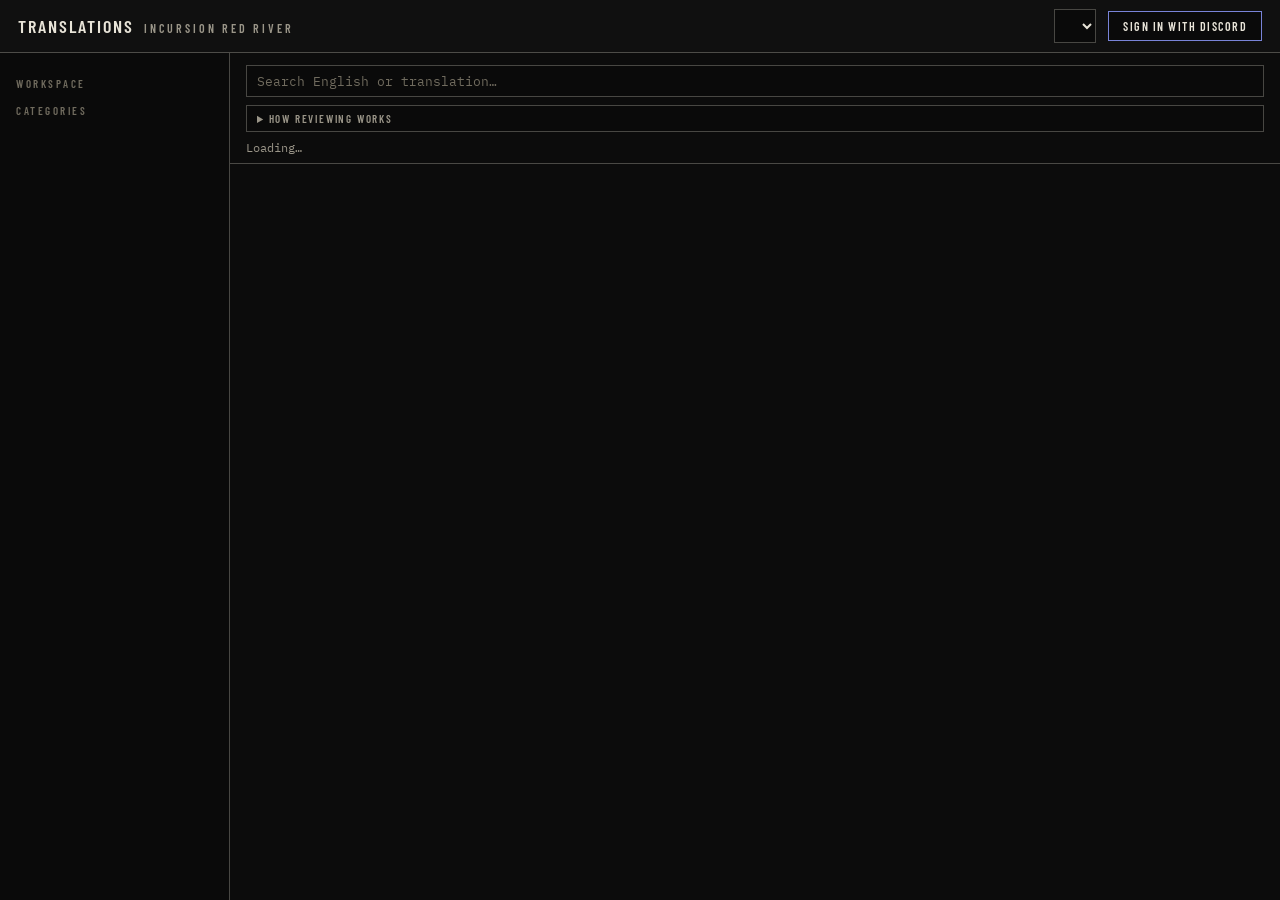
==== commit 67b885c3: "Editor: clearer cards, status/vote explanations, filter chips, URL state, responsive layout Co-autho" ====
--- a/editor.html
+++ b/editor.html
@@ -42,7 +42,11 @@
       <div class="trow">
         <input type="search" id="search" placeholder="Search English or translation…">
       </div>
-      <div id="countline">Loading…</div>
+      <details id="guide">
+        <summary>How reviewing works</summary>
+        <div id="guideBody"></div>
+      </details>
+      <div id="countline" aria-live="polite">Loading…</div>
       <div id="selbar" hidden></div>
       <div id="notice" hidden></div>
     </div>
--- a/editor.css
+++ b/editor.css
@@ -65,9 +65,9 @@
 #content { flex: 1; min-width: 0; display: flex; flex-direction: column; }
 /* ---- sidebar ---- */
 .side-h { font-family: var(--font-ui); font-size: 11px; color: var(--faint); letter-spacing: 2.5px; text-transform: uppercase; font-weight: 600; margin: 14px 6px 6px; }
-.side-item { display: flex; align-items: center; gap: 8px; padding: 5px 9px; cursor: pointer; color: var(--dim); font-family: var(--font-ui); font-weight: 600; font-size: 14px; letter-spacing: 1px; text-transform: uppercase; border: 1px solid transparent; margin-bottom: 1px; }
-.side-item:hover { color: var(--text); border-color: var(--border); }
-.side-item.active { color: var(--accent); background: var(--panel2); border: 1px solid var(--border); }
+.side-item { display: flex; width: 100%; text-align: left; background: transparent; align-items: center; gap: 8px; padding: 5px 9px; cursor: pointer; color: var(--dim); font-family: var(--font-ui); font-weight: 600; font-size: 14px; letter-spacing: 1px; text-transform: uppercase; border: 1px solid transparent; border-left: 2px solid transparent; margin-bottom: 1px; }
+.side-item:hover:not(:disabled) { color: var(--text); border-color: var(--border); }
+.side-item.active, .side-item.active:hover:not(:disabled) { color: var(--accent); background: var(--panel2); border-color: var(--border); border-left-color: var(--accent); }
 .side-item .nm { flex: 1; min-width: 0; overflow: hidden; text-overflow: ellipsis; white-space: nowrap; }
 .side-item .ct { color: var(--faint); font-size: 11px; font-family: var(--font-mono); letter-spacing: 0; }
 .side-item .ct.attn { color: var(--attention); }
@@ -75,13 +75,27 @@
 /* ---- toolbar + list ---- */
 #toolbar { padding: 12px 16px 8px; border-bottom: 1px solid var(--border); }
 #toolbar .trow { display: flex; gap: 8px; align-items: center; }
-#countline { color: var(--faint); font-size: 11px; margin-top: 8px; }
+#countline { display: flex; flex-wrap: wrap; align-items: center; gap: 6px; color: var(--dim); font-size: 11.5px; margin-top: 8px; }
+#countline strong { color: var(--text); font-weight: 600; }
+#countline .flt { font-family: var(--font-ui); font-size: 11px; font-weight: 600; letter-spacing: 1.2px; text-transform: uppercase; padding: 2px 8px; border: 1px solid var(--border-strong); color: var(--text); background: var(--panel2); }
+#countline .flt.lang { border-color: var(--accent); color: var(--accent); }
+#countline button.flt:hover { border-color: var(--danger); color: var(--danger); }
+#guide { margin-top: 8px; border: 1px solid var(--border); background: var(--sidebar); font-size: 12px; }
+#guide summary { cursor: pointer; padding: 6px 10px; font-family: var(--font-ui); font-size: 11px; font-weight: 600; letter-spacing: 1.8px; text-transform: uppercase; color: var(--dim); }
+#guide summary:hover { color: var(--accent); }
+#guide dl { display: grid; grid-template-columns: max-content 1fr; gap: 6px 12px; margin: 0; padding: 4px 12px 10px; align-items: baseline; }
+#guide dd { margin: 0; color: var(--dim); line-height: 1.5; }
 #notice { margin-top: 8px; padding: 8px 11px; background: rgba(80, 52, 22, 0.25); border: 1px dashed var(--attention); font-size: 12px; line-height: 1.6; }
 #notice.err { background: rgba(90, 30, 25, 0.3); border-color: var(--danger); }
 #notice.ok { background: rgba(60, 60, 30, 0.25); border-color: var(--accent); }
 #listWrap { flex: 1; overflow-y: auto; padding: 12px 16px; }
 .more { display: flex; justify-content: center; padding: 14px; }
-.empty-state { color: var(--dim); padding: 40px 20px; line-height: 1.7; text-align: center; }
+.empty-state { color: var(--dim); padding: 40px 20px; line-height: 1.7; text-align: center; display: flex; flex-direction: column; align-items: center; gap: 12px; }
+
+/* ---- keyboard focus ---- */
+button:focus-visible, summary:focus-visible, .sb[tabindex]:focus-visible, .pick:focus-visible, a:focus-visible {
+  outline: 2px solid var(--accent); outline-offset: 2px;
+}
 
 /* ---- chips ---- */
 .sb { display: inline-block; font-family: var(--font-ui); font-size: 10.5px; font-weight: 600; letter-spacing: 1.2px; text-transform: uppercase; padding: 1px 7px; border: 1px solid; white-space: nowrap; }
@@ -114,18 +128,39 @@
 /* ---- entry cards ---- */
 #selbar { display: flex; gap: 8px; align-items: center; margin-top: 8px; padding: 7px 10px; border: 1px dashed var(--accent); color: var(--dim); font-size: 11.5px; }
 #selbar .grow { flex: 1; }
-.entry { background: var(--panel); border: 1px solid var(--border); padding: 11px 14px; margin: 0 auto 10px; max-width: 1100px; }
+.entry { background: var(--panel); border: 1px solid var(--border); padding: 9px 12px 10px; margin: 0 auto 8px; max-width: 1480px; }
 .entry.picked { border-color: var(--accent); }
-.entry .head { display: flex; gap: 10px; align-items: center; color: var(--faint); font-family: var(--font-ui); font-size: 12px; letter-spacing: 1.5px; text-transform: uppercase; font-weight: 600; }
-.entry .head .origin { font-family: var(--font-mono); font-size: 10.5px; letter-spacing: 0; text-transform: none; font-weight: 400; min-width: 0; overflow: hidden; text-overflow: ellipsis; white-space: nowrap; direction: rtl; text-align: left; flex: 1; }
+.entry .head { display: flex; gap: 8px; align-items: center; flex-wrap: wrap; color: var(--dim); font-family: var(--font-ui); font-size: 12px; letter-spacing: 1.5px; text-transform: uppercase; font-weight: 600; min-height: 20px; }
+.entry .head .ctx { color: var(--faint); border-left: 1px solid var(--border); padding-left: 8px; }
+.entry .head .ctx.limit { color: var(--attention); }
+.entry .head .origin { font-family: var(--font-mono); font-size: 10.5px; letter-spacing: 0; text-transform: none; font-weight: 400; color: var(--faint); min-width: 0; overflow: hidden; text-overflow: ellipsis; white-space: nowrap; direction: rtl; text-align: left; flex: 1 1 200px; }
 .entry .pick { width: auto; margin: 0; accent-color: var(--accent); cursor: pointer; }
-.entry .source { font-family: var(--font-text); font-size: 15px; line-height: 1.5; margin: 6px 0 8px; }
-.entry .current { display: flex; gap: 10px; align-items: flex-start; padding: 8px 10px; background: var(--panel2); border: 1px dashed var(--border); }
-.entry .current .text { flex: 1; font-family: var(--font-text); font-size: 14.5px; line-height: 1.5; }
-.entry .current.empty .text { color: var(--faint); font-style: italic; font-family: var(--font-mono); font-size: 12px; }
-.entry .suggestions { margin-top: 8px; padding-left: 12px; border-left: 2px solid var(--border); }
-.entry .actions { margin-top: 8px; }
+.entry .lbl { display: flex; align-items: center; gap: 8px; font-family: var(--font-ui); font-size: 10.5px; font-weight: 600; letter-spacing: 1.8px; text-transform: uppercase; color: var(--faint); margin-bottom: 4px; }
+.entry .lbl .grow { flex: 1; }
+.entry .pair { display: grid; grid-template-columns: 1fr; gap: 6px; margin-top: 6px; }
+.entry .src, .entry .tgt { padding: 7px 10px 8px; min-width: 0; }
+.entry .src { border-left: 2px solid var(--border-strong); }
+.entry .tgt { background: var(--panel2); border: 1px solid var(--border); border-left: 2px solid var(--faint); }
+.entry .tgt.ai { border-left-color: var(--ai); }
+.entry .tgt.human, .entry .tgt.community { border-left-color: var(--good); }
+.entry .tgt.stale { border-left-color: var(--attention); }
+.entry .source { font-family: var(--font-text); font-size: 15px; line-height: 1.5; color: var(--text); overflow-wrap: anywhere; }
+.entry .tgt .text { font-family: var(--font-text); font-size: 15px; line-height: 1.5; overflow-wrap: anywhere; }
+.entry .tgt .text.empty { color: var(--dim); font-style: italic; font-family: var(--font-mono); font-size: 12px; }
+.entry .tgt .rowline { margin-top: 6px; }
+.entry .context { display: flex; flex-wrap: wrap; gap: 6px 14px; align-items: center; margin-top: 7px; color: var(--dim); font-size: 11.5px; }
+.entry .context .keep { display: inline-flex; flex-wrap: wrap; align-items: center; gap: 4px; }
+.entry .context .devnote { margin: 0; }
+.entry .suggestions { margin-top: 8px; padding-left: 10px; border-left: 2px solid var(--border); }
+.entry .suggestions .sugg:last-child { margin-bottom: 0; }
+.entry .actions { margin-top: 8px; display: flex; }
 .entry .form { margin-top: 10px; }
+button.suggest { background: transparent; color: var(--accent); border-color: var(--accent); padding: 6px 14px; }
+button.suggest:hover:not(:disabled) { background: var(--accent); color: var(--accent-text); }
+.sb[tabindex] { cursor: help; }
+@media (min-width: 1200px) {
+  .entry .pair { grid-template-columns: 1fr 1fr; gap: 10px; }
+}
 .sugg { border: 1px dashed var(--border); padding: 9px 11px; margin-bottom: 8px; background: var(--panel2); }
 .sugg.outdated { opacity: .6; }
 .sugg .stext { font-family: var(--font-text); font-size: 14.5px; line-height: 1.5; }
@@ -161,3 +196,27 @@
 table.queue td.num { text-align: right; white-space: nowrap; }
 table.queue tr.outdated td { opacity: .5; }
 table.queue .sub { color: var(--faint); font-size: 11px; margin-top: 3px; font-family: var(--font-mono); }
+
+/* ---- tablet / phone: page scrolls, sidebar becomes filter rows on top ---- */
+@media (max-width: 900px) {
+  body { overflow: auto; }
+  header { height: auto; min-height: 53px; flex-wrap: wrap; padding: 8px 12px; gap: 8px; }
+  header h1 small { display: none; }
+  main { display: block; height: auto; }
+  #sidebar { width: auto; border-right: none; border-bottom: 1px solid var(--border); padding: 6px 10px 8px; overflow: visible; }
+  .side-h { margin: 8px 2px 4px; }
+  #views, #categoryList, #adminViews { display: flex; gap: 4px; overflow-x: auto; padding-bottom: 4px; scrollbar-width: thin; }
+  .side-item { width: auto; flex: 0 0 auto; border: 1px solid var(--border); border-bottom: 2px solid transparent; }
+  .side-item.active, .side-item.active:hover:not(:disabled) { border-left-color: var(--border); border-bottom-color: var(--accent); }
+  .side-item .nm { overflow: visible; }
+  #listWrap, #adminView { overflow: visible; padding: 10px; }
+  #toolbar { padding: 10px; }
+  table.queue { display: block; overflow-x: auto; }
+  #guide dl { grid-template-columns: 1fr; }
+}
+@media (pointer: coarse) {
+  button, .side-item, select { min-height: 40px; }
+  .votes button { min-width: 44px; min-height: 40px; }
+  .linkbtn { min-height: 32px; }
+  .entry .pick { width: 22px; height: 22px; }
+}
